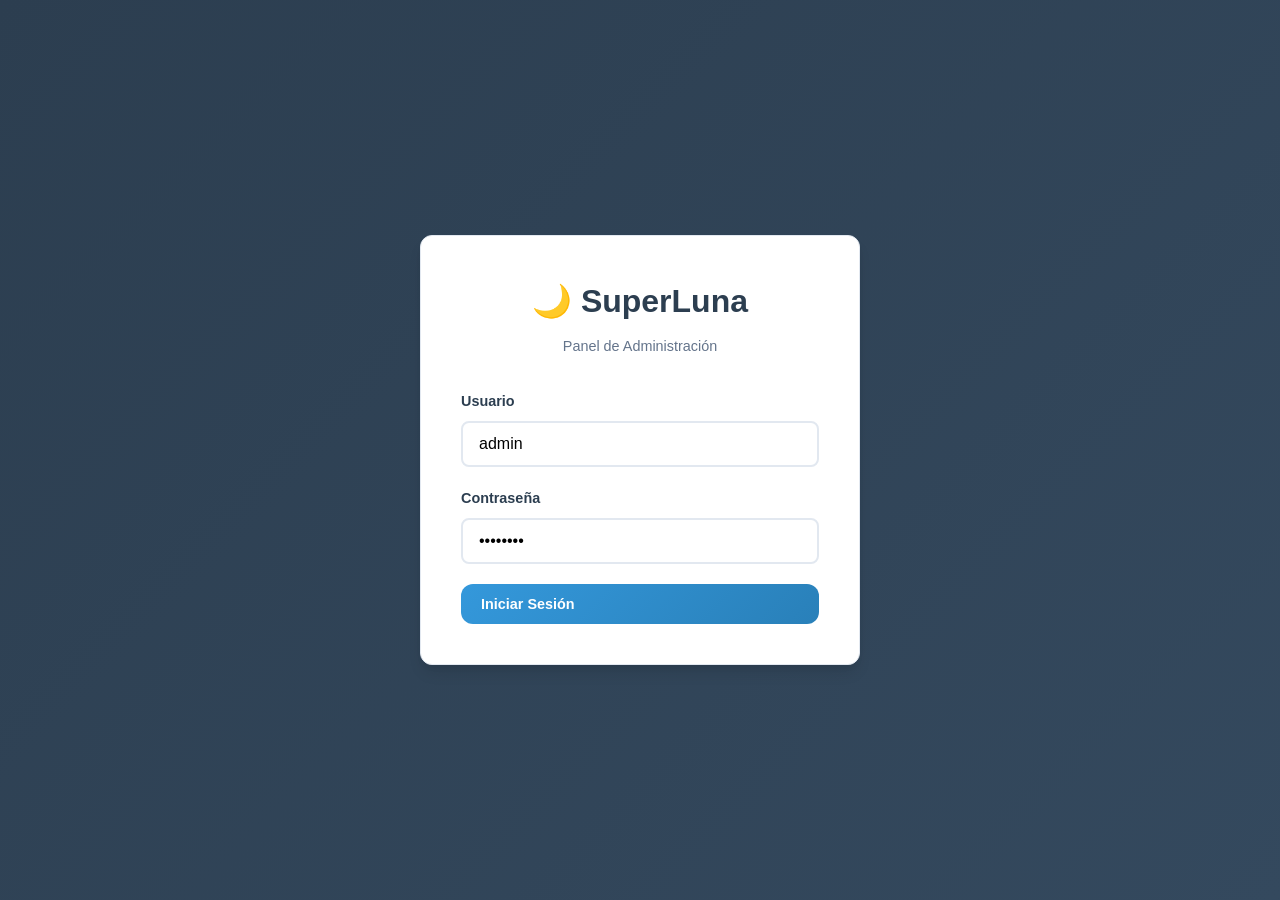
==== SuperLuna/templates/admin.html @ c575449f "SuperLuna mejorado CRUD productos, categorías y ofertas. HTML Y CSS mejorado. Implementación de Py" ====
<!DOCTYPE html>
<html lang="es">
<head>
    <meta charset="UTF-8">
    <meta name="viewport" content="width=device-width, initial-scale=1.0">
    <title>Panel de Administración - SuperLuna</title>
    <link rel="stylesheet" href="../static/admin/css/admin.css">
    <link rel="stylesheet" href="../static/admin/css/admin-responsive.css">
</head>
<body>
    <!-- Panel de Login -->
    <div id="login-panel" class="login-container">
        <div class="login-box">
            <div class="login-logo">
                <h1>🌙 SuperLuna</h1>
                <p>Panel de Administración</p>
            </div>
            <form id="login-form">
                <div class="form-group">
                    <label for="username">Usuario</label>
                    <input type="text" id="username" class="form-control" value="admin" required>
                </div>
                <div class="form-group">
                    <label for="password">Contraseña</label>
                    <input type="password" id="password" class="form-control" value="admin123" required>
                </div>
                <button type="submit" class="btn btn-primary" style="width: 100%;">Iniciar Sesión</button>
            </form>
        </div>
    </div>

    <!-- Panel de Administración -->
    <div id="admin-panel" class="admin-container" style="display: none;">
        <!-- Sidebar -->
        <div class="admin-sidebar">
            <div class="admin-logo">
                <h2>🌙 SuperLuna</h2>
                <p>Panel de Admin</p>
            </div>
            <div class="admin-menu">
                <a href="#" class="admin-menu-item active" data-tab="dashboard">
                    <span class="admin-menu-icon">📊</span>
                    <span class="admin-menu-text">Dashboard</span>
                </a>
                <a href="#" class="admin-menu-item" data-tab="products">
                    <span class="admin-menu-icon">📦</span>
                    <span class="admin-menu-text">Productos</span>
                </a>
                <a href="#" class="admin-menu-item" data-tab="offers">
                    <span class="admin-menu-icon">🔥</span>
                    <span class="admin-menu-text">Ofertas</span>
                </a>
                <a href="#" class="admin-menu-item" data-tab="categories">
                    <span class="admin-menu-icon">🏷️</span>
                    <span class="admin-menu-text">Categorías</span>
                </a>
                <a href="#" class="admin-menu-item" id="logout-btn">
                    <span class="admin-menu-icon">🚪</span>
                    <span class="admin-menu-text">Cerrar Sesión</span>
                </a>
            </div>
        </div>

        <!-- Main Content -->
        <div class="admin-main">
            <!-- Header -->
            <div class="admin-header">
                <div class="admin-header-left">
                    <h1 id="admin-page-title">Dashboard</h1>
                </div>
                <div class="admin-header-right">
                    <div class="admin-user">
                        <div class="admin-user-avatar">A</div>
                        <div>
                            <div>Administrador</div>
                            <div style="font-size: 0.8rem; color: #7f8c8d;">admin@superluna.com</div>
                        </div>
                    </div>
                </div>
            </div>

            <!-- Content -->
            <div class="admin-content">
                <!-- Dashboard -->
                <div id="dashboard" class="tab-content active">
                    <p>Cargando dashboard...</p>
                </div>

                <!-- Products -->
                <div id="products" class="tab-content">
                    <p>Cargando productos...</p>
                </div>

                <!-- Offers -->
                <div id="offers" class="tab-content">
                    <p>Cargando ofertas...</p>
                </div>

                <!-- Categories -->
                <div id="categories" class="tab-content">
                    <p>Cargando categorías...</p>
                </div>
            </div>
        </div>
    </div>

    
    <script src="../static/admin/js/admin-main.js"></script>
</body>
</html>
---- SuperLuna/static/admin/css/admin.css ----
:root {
    --primary-color: #2c3e50;
    --secondary-color: #3498db;
    --accent-color: #e74c3c;
    --success-color: #27ae60;
    --warning-color: #f39c12;
    --light-color: #f8f9fa;
    --dark-color: #2c3e50;
    --sidebar-width: 280px;
    --header-height: 70px;
    --border-radius: 12px;
    --shadow: 0 4px 6px -1px rgba(0, 0, 0, 0.1), 0 2px 4px -1px rgba(0, 0, 0, 0.06);
    --shadow-lg: 0 10px 15px -3px rgba(0, 0, 0, 0.1), 0 4px 6px -2px rgba(0, 0, 0, 0.05);
}

* {
    margin: 0;
    padding: 0;
    box-sizing: border-box;
    font-family: 'Inter', 'Segoe UI', Tahoma, Geneva, Verdana, sans-serif;
}

body {
    background-color: #f8fafc;
    color: #334155;
    line-height: 1.6;
}

.admin-container {
    display: flex;
    min-height: 100vh;
}

/* ==================== SIDEBAR MEJORADO ==================== */
.admin-sidebar {
    width: var(--sidebar-width);
    background: linear-gradient(135deg, var(--primary-color) 0%, #34495e 100%);
    color: white;
    position: fixed;
    height: 100vh;
    overflow-y: auto;
    transition: all 0.3s cubic-bezier(0.4, 0, 0.2, 1);
    z-index: 1000;
    border-right: 1px solid rgba(255, 255, 255, 0.1);
}

.admin-logo {
    padding: 24px;
    text-align: center;
    border-bottom: 1px solid rgba(255, 255, 255, 0.1);
    background: rgba(255, 255, 255, 0.05);
}

/* ==================== LOGO FIX ==================== */
.admin-logo h2 {
    font-size: 1.5rem;
    margin-bottom: 4px;
    font-weight: 700;
    color: white; /* Cambio importante: usar color sólido en lugar de gradiente */
    text-shadow: 0 2px 4px rgba(0, 0, 0, 0.3);
}

/* Remover el gradiente que no funciona bien */
.admin-logo h2 {
    background: none !important;
    -webkit-background-clip: initial !important;
    -webkit-text-fill-color: initial !important;
}

/* ==================== CONTENT DISPLAY FIX ==================== */
.tab-content {
    display: none;
}

.tab-content.active {
    display: block;
}

/* Asegurar que el contenido inicial se vea */
#dashboard {
    display: block;
}

.admin-logo p {
    font-size: 0.75rem;
    opacity: 0.7;
    font-weight: 500;
    letter-spacing: 0.5px;
}

.admin-menu {
    padding: 16px 0;
}

.admin-menu-item {
    display: flex;
    align-items: center;
    padding: 14px 24px;
    color: rgba(255, 255, 255, 0.8);
    text-decoration: none;
    transition: all 0.3s ease;
    margin: 4px 12px;
    border-radius: var(--border-radius);
    font-weight: 500;
    position: relative;
}

.admin-menu-item:hover {
    background: rgba(255, 255, 255, 0.1);
    color: white;
    transform: translateX(4px);
}

.admin-menu-item.active {
    background: linear-gradient(135deg, var(--secondary-color) 0%, #2980b9 100%);
    color: white;
    box-shadow: var(--shadow);
}

.admin-menu-item.active::before {
    content: '';
    position: absolute;
    left: -12px;
    top: 50%;
    transform: translateY(-50%);
    width: 4px;
    height: 60%;
    background: var(--secondary-color);
    border-radius: 2px;
}

.admin-menu-icon {
    margin-right: 12px;
    font-size: 1.3rem;
    width: 24px;
    text-align: center;
}

.admin-menu-text {
    font-size: 0.9rem;
}

/* ==================== MAIN CONTENT MEJORADO ==================== */
.admin-main {
    flex: 1;
    margin-left: var(--sidebar-width);
    transition: all 0.3s;
    background: #f8fafc;
}

.admin-header {
    height: var(--header-height);
    background: white;
    box-shadow: var(--shadow);
    display: flex;
    align-items: center;
    justify-content: space-between;
    padding: 0 32px;
    position: sticky;
    top: 0;
    z-index: 100;
    border-bottom: 1px solid #e2e8f0;
}

.admin-header-left h1 {
    font-size: 1.5rem;
    color: var(--primary-color);
    font-weight: 700;
}

.admin-header-right {
    display: flex;
    align-items: center;
}

.admin-user {
    display: flex;
    align-items: center;
    gap: 12px;
    padding: 8px 16px;
    border-radius: var(--border-radius);
    transition: all 0.3s ease;
}

.admin-user:hover {
    background: var(--light-color);
}

.admin-user-avatar {
    width: 44px;
    height: 44px;
    border-radius: 50%;
    background: linear-gradient(135deg, var(--secondary-color) 0%, #2980b9 100%);
    display: flex;
    align-items: center;
    justify-content: center;
    color: white;
    font-weight: 600;
    font-size: 1.1rem;
    box-shadow: var(--shadow);
}

.admin-user-info div:first-child {
    font-weight: 600;
    color: var(--primary-color);
    font-size: 0.9rem;
}

.admin-user-info div:last-child {
    font-size: 0.75rem;
    color: #64748b;
}

.admin-content {
    padding: 32px;
    max-width: 1400px;
    margin: 0 auto;
}

/* ==================== DASHBOARD MEJORADO ==================== */
.dashboard-stats {
    display: grid;
    grid-template-columns: repeat(auto-fit, minmax(280px, 1fr));
    gap: 24px;
    margin-bottom: 32px;
}

.stat-card {
    background: white;
    padding: 24px;
    border-radius: var(--border-radius);
    box-shadow: var(--shadow);
    display: flex;
    align-items: center;
    gap: 20px;
    transition: all 0.3s ease;
    border: 1px solid #f1f5f9;
    position: relative;
    overflow: hidden;
}

.stat-card::before {
    content: '';
    position: absolute;
    top: 0;
    left: 0;
    width: 4px;
    height: 100%;
    background: linear-gradient(135deg, var(--secondary-color) 0%, #2980b9 100%);
}

.stat-card:hover {
    transform: translateY(-4px);
    box-shadow: var(--shadow-lg);
}

.stat-card:nth-child(2)::before { background: linear-gradient(135deg, var(--success-color) 0%, #219653 100%); }
.stat-card:nth-child(3)::before { background: linear-gradient(135deg, var(--warning-color) 0%, #e67e22 100%); }
.stat-card:nth-child(4)::before { background: linear-gradient(135deg, var(--accent-color) 0%, #c0392b 100%); }

.stat-icon {
    font-size: 2.5rem;
    width: 70px;
    height: 70px;
    border-radius: 16px;
    display: flex;
    align-items: center;
    justify-content: center;
    background: linear-gradient(135deg, #667eea 0%, #764ba2 100%);
    box-shadow: var(--shadow);
}

.stat-card:nth-child(2) .stat-icon { background: linear-gradient(135deg, #f093fb 0%, #f5576c 100%); }
.stat-card:nth-child(3) .stat-icon { background: linear-gradient(135deg, #4facfe 0%, #00f2fe 100%); }
.stat-card:nth-child(4) .stat-icon { background: linear-gradient(135deg, #43e97b 0%, #38f9d7 100%); }

.stat-info {
    flex: 1;
}

.stat-value {
    font-size: 2rem;
    font-weight: 800;
    color: var(--primary-color);
    line-height: 1;
    margin-bottom: 4px;
}

.stat-label {
    color: #64748b;
    font-size: 0.9rem;
    font-weight: 500;
}

.dashboard-actions {
    display: flex;
    gap: 16px;
    margin-top: 32px;
    flex-wrap: wrap;
}

/* ==================== TABLAS MEJORADAS ==================== */
.section-header {
    display: flex;
    justify-content: space-between;
    align-items: center;
    margin-bottom: 24px;
    padding: 0 8px;
}

.section-header h2 {
    font-size: 1.5rem;
    color: var(--primary-color);
    font-weight: 700;
}

.table-container {
    background: white;
    border-radius: var(--border-radius);
    overflow: hidden;
    box-shadow: var(--shadow);
    border: 1px solid #e2e8f0;
}

.data-table {
    width: 100%;
    border-collapse: collapse;
    background: white;
}

.data-table th {
    background: #f8fafc;
    padding: 16px 20px;
    text-align: left;
    font-weight: 600;
    color: var(--primary-color);
    font-size: 0.85rem;
    text-transform: uppercase;
    letter-spacing: 0.5px;
    border-bottom: 2px solid #e2e8f0;
}

.data-table td {
    padding: 16px 20px;
    border-bottom: 1px solid #f1f5f9;
    transition: all 0.3s ease;
}

.data-table tr:last-child td {
    border-bottom: none;
}

.data-table tr:hover td {
    background: #f8fafc;
}

/* ==================== COMPONENTES DE TABLA ==================== */
.product-info {
    display: flex;
    align-items: center;
    gap: 12px;
}

.product-icon {
    font-size: 1.5rem;
    width: 40px;
    height: 40px;
    border-radius: 8px;
    background: #f1f5f9;
    display: flex;
    align-items: center;
    justify-content: center;
}

.product-name {
    font-weight: 600;
    color: var(--primary-color);
    margin-bottom: 2px;
}

.product-description {
    font-size: 0.8rem;
    color: #64748b;
    line-height: 1.4;
}

.price-info .current-price {
    font-weight: 700;
    color: var(--success-color);
    font-size: 1.1rem;
}

.price-info .original-price {
    text-decoration: line-through;
    color: #94a3b8;
    font-size: 0.8rem;
}

/* ==================== BADGES MEJORADOS ==================== */
.stock-badge, .status-badge, .offer-badge, .discount-badge {
    padding: 6px 12px;
    border-radius: 20px;
    font-size: 0.75rem;
    font-weight: 600;
    display: inline-flex;
    align-items: center;
    gap: 4px;
}

.stock-badge.good-stock {
    background: #dcfce7;
    color: #166534;
    border: 1px solid #bbf7d0;
}

.stock-badge.low-stock {
    background: #fef2f2;
    color: #dc2626;
    border: 1px solid #fecaca;
}

.status-badge.active {
    background: #dcfce7;
    color: #166534;
    border: 1px solid #bbf7d0;
}

.status-badge.inactive {
    background: #f3f4f6;
    color: #6b7280;
    border: 1px solid #e5e7eb;
}

.offer-badge {
    background: #fff7ed;
    color: #ea580c;
    border: 1px solid #fed7aa;
}

.discount-badge {
    background: #fef2f2;
    color: #dc2626;
    border: 1px solid #fecaca;
    font-weight: 700;
}

/* ==================== BOTONES MEJORADOS ==================== */
.btn {
    padding: 12px 20px;
    border: none;
    border-radius: var(--border-radius);
    cursor: pointer;
    font-weight: 600;
    font-size: 0.9rem;
    transition: all 0.3s cubic-bezier(0.4, 0, 0.2, 1);
    display: inline-flex;
    align-items: center;
    gap: 8px;
    text-decoration: none;
    position: relative;
    overflow: hidden;
}

.btn::before {
    content: '';
    position: absolute;
    top: 0;
    left: -100%;
    width: 100%;
    height: 100%;
    background: linear-gradient(90deg, transparent, rgba(255,255,255,0.2), transparent);
    transition: left 0.5s;
}

.btn:hover::before {
    left: 100%;
}

.btn:hover {
    transform: translateY(-2px);
    box-shadow: var(--shadow-lg);
}

.btn:active {
    transform: translateY(0);
}

.btn-primary {
    background: linear-gradient(135deg, var(--secondary-color) 0%, #2980b9 100%);
    color: white;
}

.btn-success {
    background: linear-gradient(135deg, var(--success-color) 0%, #219653 100%);
    color: white;
}

.btn-warning {
    background: linear-gradient(135deg, var(--warning-color) 0%, #e67e22 100%);
    color: white;
}

.btn-danger {
    background: linear-gradient(135deg, var(--accent-color) 0%, #c0392b 100%);
    color: white;
}

.btn-outline {
    background: transparent;
    border: 2px solid #e2e8f0;
    color: #64748b;
}

.btn-outline:hover {
    border-color: var(--secondary-color);
    color: var(--secondary-color);
}

.btn-sm {
    padding: 8px 16px;
    font-size: 0.8rem;
    border-radius: 8px;
}

/* ==================== ACTION BUTTONS ==================== */
.action-buttons {
    display: flex;
    gap: 8px;
    flex-wrap: wrap;
}

/* ==================== FORMULARIOS MEJORADOS ==================== */
.modal {
    display: none;
    position: fixed;
    z-index: 1000;
    left: 0;
    top: 0;
    width: 100%;
    height: 100%;
    background-color: rgba(0,0,0,0.5);
    backdrop-filter: blur(4px);
}

.modal-content {
    background-color: white;
    margin: 5% auto;
    padding: 0;
    border-radius: var(--border-radius);
    width: 90%;
    max-width: 600px;
    box-shadow: var(--shadow-lg);
    animation: modalSlideIn 0.3s cubic-bezier(0.4, 0, 0.2, 1);
    border: 1px solid #e2e8f0;
}

@keyframes modalSlideIn {
    from {
        opacity: 0;
        transform: translateY(-20px) scale(0.95);
    }
    to {
        opacity: 1;
        transform: translateY(0) scale(1);
    }
}

.modal-header {
    padding: 24px;
    border-bottom: 1px solid #e2e8f0;
    display: flex;
    justify-content: space-between;
    align-items: center;
    background: #f8fafc;
    border-radius: var(--border-radius) var(--border-radius) 0 0;
}

.modal-header h3 {
    margin: 0;
    color: var(--primary-color);
    font-weight: 700;
    font-size: 1.3rem;
}

.modal-body {
    padding: 24px;
    max-height: 70vh;
    overflow-y: auto;
}

.close {
    color: #94a3b8;
    font-size: 24px;
    font-weight: 600;
    cursor: pointer;
    line-height: 1;
    padding: 4px;
    border-radius: 4px;
    transition: all 0.3s ease;
}

.close:hover {
    color: var(--accent-color);
    background: #fef2f2;
}

/* Form styles */
.form-group {
    margin-bottom: 20px;
}

.form-group label {
    display: block;
    margin-bottom: 8px;
    font-weight: 600;
    color: var(--primary-color);
    font-size: 0.9rem;
}

.form-control {
    width: 100%;
    padding: 12px 16px;
    border: 2px solid #e2e8f0;
    border-radius: 8px;
    font-size: 1rem;
    transition: all 0.3s ease;
    background: white;
}

.form-control:focus {
    border-color: var(--secondary-color);
    outline: none;
    box-shadow: 0 0 0 3px rgba(52, 152, 219, 0.1);
    background: white;
}

.form-row {
    display: flex;
    gap: 16px;
    margin-bottom: 16px;
}

.form-row .form-group {
    flex: 1;
    margin-bottom: 0;
}

/* ==================== LOGIN MEJORADO ==================== */
.login-container {
    display: flex;
    align-items: center;
    justify-content: center;
    min-height: 100vh;
    background: linear-gradient(135deg, var(--primary-color) 0%, #34495e 100%);
    padding: 20px;
}

.login-box {
    background: white;
    border-radius: var(--border-radius);
    box-shadow: var(--shadow-lg);
    padding: 40px;
    width: 100%;
    max-width: 440px;
    border: 1px solid #e2e8f0;
}

.login-logo {
    text-align: center;
    margin-bottom: 32px;
}

.login-logo h1 {
    color: var(--primary-color);
    margin-bottom: 8px;
    font-size: 2rem;
    font-weight: 800;
}

.login-logo p {
    color: #64748b;
    font-size: 0.9rem;
}

/* ==================== EMPTY STATES ==================== */
.empty-state {
    text-align: center;
    padding: 60px 40px;
    color: #64748b;
}

.empty-icon {
    font-size: 4rem;
    margin-bottom: 20px;
    opacity: 0.5;
}

.empty-state h3 {
    color: var(--primary-color);
    margin-bottom: 12px;
    font-weight: 600;
}

.empty-state p {
    margin-bottom: 24px;
    line-height: 1.6;
}

/* ==================== MESSAGES ==================== */
#admin-message-container {
    position: fixed;
    top: 20px;
    right: 20px;
    z-index: 9999;
}

#admin-message-container div {
    padding: 16px 20px;
    border-radius: var(--border-radius);
    margin-bottom: 10px;
    font-weight: 500;
    box-shadow: var(--shadow);
    border-left: 4px solid transparent;
    animation: slideInRight 0.3s ease;
}

#admin-message-container div[style*="success"] {
    background: #f0fdf4;
    color: #166534;
    border-left-color: #22c55e;
}

#admin-message-container div[style*="error"] {
    background: #fef2f2;
    color: #dc2626;
    border-left-color: #ef4444;
}

#admin-message-container div[style*="info"] {
    background: #f0f9ff;
    color: #0369a1;
    border-left-color: #0ea5e9;
}

@keyframes slideInRight {
    from {
        opacity: 0;
        transform: translateX(100%);
    }
    to {
        opacity: 1;
        transform: translateX(0);
    }
}
*/
/* ==================== CATEGORY STYLES ==================== */
.category-info {
    display: flex;
    align-items: center;
    gap: 12px;
}

.category-icon {
    font-size: 1.3rem;
    width: 36px;
    height: 36px;
    border-radius: 8px;
    background: #f1f5f9;
    display: flex;
    align-items: center;
    justify-content: center;
}

.product-count {
    background: #f8fafc;
    padding: 6px 12px;
    border-radius: 20px;
    font-size: 0.8rem;
    color: #64748b;
    border: 1px solid #e2e8f0;
    font-weight: 500;
}

/* Slug styling */
code {
    background: #f1f5f9;
    padding: 4px 8px;
    border-radius: 4px;
    font-size: 0.8rem;
    font-family: 'Monaco', 'Menlo', 'Ubuntu Mono', monospace;
    color: #475569;
}
---- SuperLuna/static/admin/css/admin-responsive.css ----
@media (max-width: 1200px) {
    .admin-content {
        padding: 24px;
    }
    
    .dashboard-stats {
        grid-template-columns: repeat(auto-fit, minmax(250px, 1fr));
        gap: 20px;
    }
}

@media (max-width: 768px) {
    :root {
        --sidebar-width: 70px;
        --header-height: 60px;
    }
    
    .admin-sidebar {
        width: var(--sidebar-width);
    }
    
    .admin-sidebar .admin-menu-text {
        display: none;
    }
    
    .admin-sidebar .admin-logo p {
        display: none;
    }
    
    .admin-sidebar .admin-logo h2 {
        font-size: 1.2rem;
    }
    
    .admin-main {
        margin-left: var(--sidebar-width);
    }
    
    .admin-menu-item {
        justify-content: center;
        padding: 16px;
        margin: 4px 8px;
    }
    
    .admin-menu-icon {
        margin-right: 0;
        font-size: 1.4rem;
    }
    
    .admin-header {
        padding: 0 20px;
    }
    
    .admin-content {
        padding: 20px;
    }
    
    .dashboard-stats {
        grid-template-columns: 1fr;
        gap: 16px;
    }
    
    .stat-card {
        padding: 20px;
    }
    
    .section-header {
        flex-direction: column;
        align-items: flex-start;
        gap: 16px;
    }
    
    .form-row {
        flex-direction: column;
        gap: 0;
    }
    
    .action-buttons {
        justify-content: flex-start;
    }
    
    .modal-content {
        width: 95%;
        margin: 10% auto;
    }
    
    .admin-user-info {
        display: none;
    }
}

@media (max-width: 480px) {
    .admin-header {
        padding: 0 16px;
    }
    
    .admin-content {
        padding: 16px;
    }
    
    .dashboard-stats {
        gap: 12px;
    }
    
    .stat-card {
        padding: 16px;
        flex-direction: column;
        text-align: center;
        gap: 16px;
    }
    
    .stat-icon {
        width: 60px;
        height: 60px;
        font-size: 2rem;
    }
    
    .stat-value {
        font-size: 1.75rem;
    }
    
    .section-header h2 {
        font-size: 1.3rem;
    }
    
    .data-table {
        font-size: 0.9rem;
    }
    
    .data-table th,
    .data-table td {
        padding: 12px 8px;
    }
    
    .btn {
        padding: 10px 16px;
        font-size: 0.85rem;
    }
    
    .login-box {
        padding: 24px;
        margin: 20px;
    }
    
    .modal-body {
        padding: 20px;
    }
    
    .modal-header {
        padding: 20px;
    }
}

@media (max-width: 360px) {
    .admin-content {
        padding: 12px;
    }
    
    .stat-card {
        padding: 12px;
    }
    
    .dashboard-actions {
        flex-direction: column;
    }
    
    .btn {
        width: 100%;
        justify-content: center;
    }
}
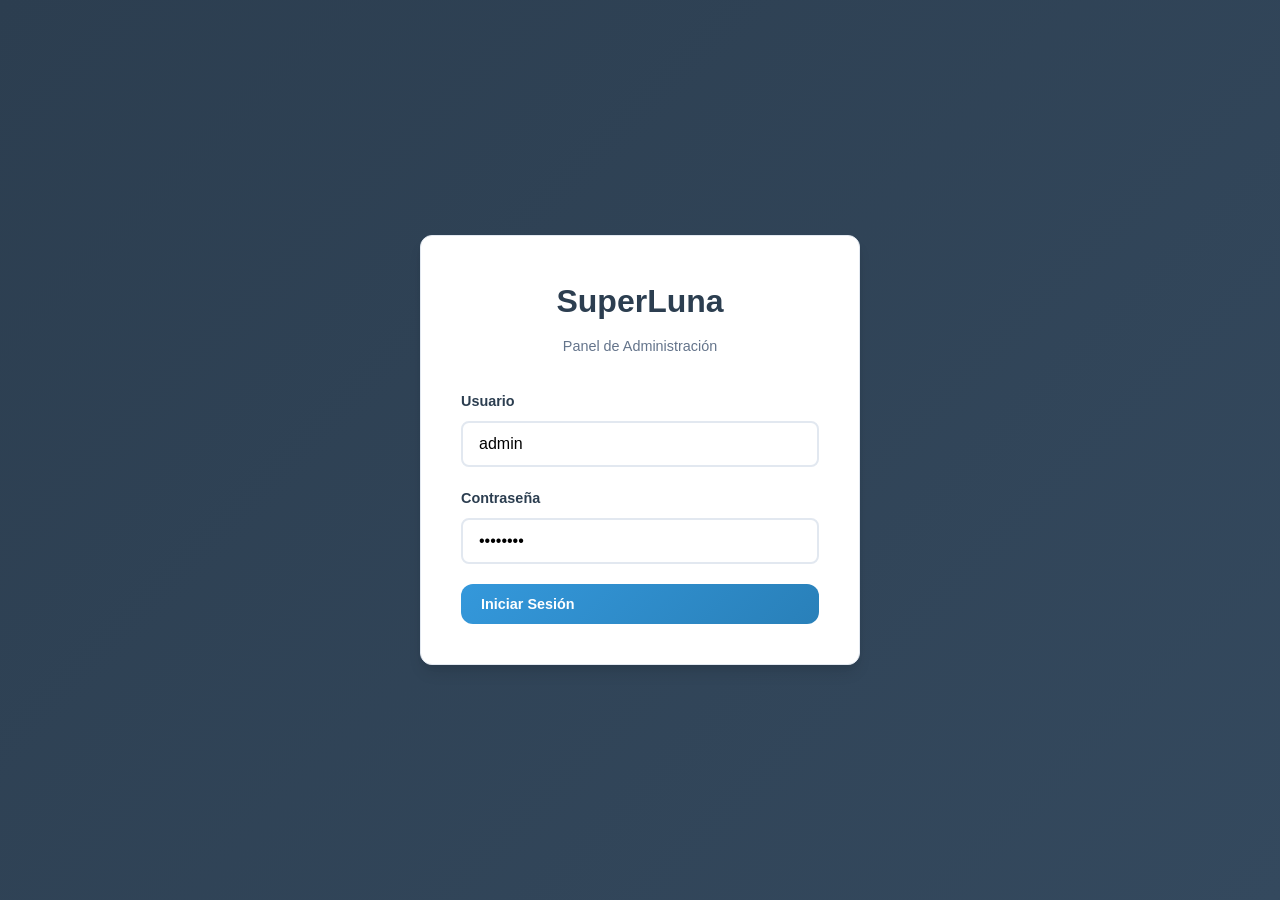
==== commit 1170c10e: "Pequeños cambios" ====
--- a/SuperLuna/templates/admin.html
+++ b/SuperLuna/templates/admin.html
@@ -12,7 +12,7 @@
     <div id="login-panel" class="login-container">
         <div class="login-box">
             <div class="login-logo">
-                <h1>🌙 SuperLuna</h1>
+                <h1>SuperLuna</h1>
                 <p>Panel de Administración</p>
             </div>
             <form id="login-form">
@@ -34,28 +34,28 @@
         <!-- Sidebar -->
         <div class="admin-sidebar">
             <div class="admin-logo">
-                <h2>🌙 SuperLuna</h2>
+                <h2>SuperLuna</h2>
                 <p>Panel de Admin</p>
             </div>
             <div class="admin-menu">
                 <a href="#" class="admin-menu-item active" data-tab="dashboard">
-                    <span class="admin-menu-icon">📊</span>
+                    <span class="admin-menu-icon"></span>
                     <span class="admin-menu-text">Dashboard</span>
                 </a>
                 <a href="#" class="admin-menu-item" data-tab="products">
-                    <span class="admin-menu-icon">📦</span>
+                    <span class="admin-menu-icon"></span>
                     <span class="admin-menu-text">Productos</span>
                 </a>
                 <a href="#" class="admin-menu-item" data-tab="offers">
-                    <span class="admin-menu-icon">🔥</span>
+                    <span class="admin-menu-icon"></span>
                     <span class="admin-menu-text">Ofertas</span>
                 </a>
                 <a href="#" class="admin-menu-item" data-tab="categories">
-                    <span class="admin-menu-icon">🏷️</span>
+                    <span class="admin-menu-icon"></span>
                     <span class="admin-menu-text">Categorías</span>
                 </a>
                 <a href="#" class="admin-menu-item" id="logout-btn">
-                    <span class="admin-menu-icon">🚪</span>
+                    <span class="admin-menu-icon"></span>
                     <span class="admin-menu-text">Cerrar Sesión</span>
                 </a>
             </div>
@@ -79,24 +79,19 @@
                 </div>
             </div>
 
-            <!-- Content -->
             <div class="admin-content">
-                <!-- Dashboard -->
                 <div id="dashboard" class="tab-content active">
                     <p>Cargando dashboard...</p>
                 </div>
 
-                <!-- Products -->
                 <div id="products" class="tab-content">
                     <p>Cargando productos...</p>
                 </div>
 
-                <!-- Offers -->
                 <div id="offers" class="tab-content">
                     <p>Cargando ofertas...</p>
                 </div>
 
-                <!-- Categories -->
                 <div id="categories" class="tab-content">
                     <p>Cargando categorías...</p>
                 </div>
@@ -104,7 +99,6 @@
         </div>
     </div>
 
-    
     <script src="../static/admin/js/admin-main.js"></script>
 </body>
 </html>
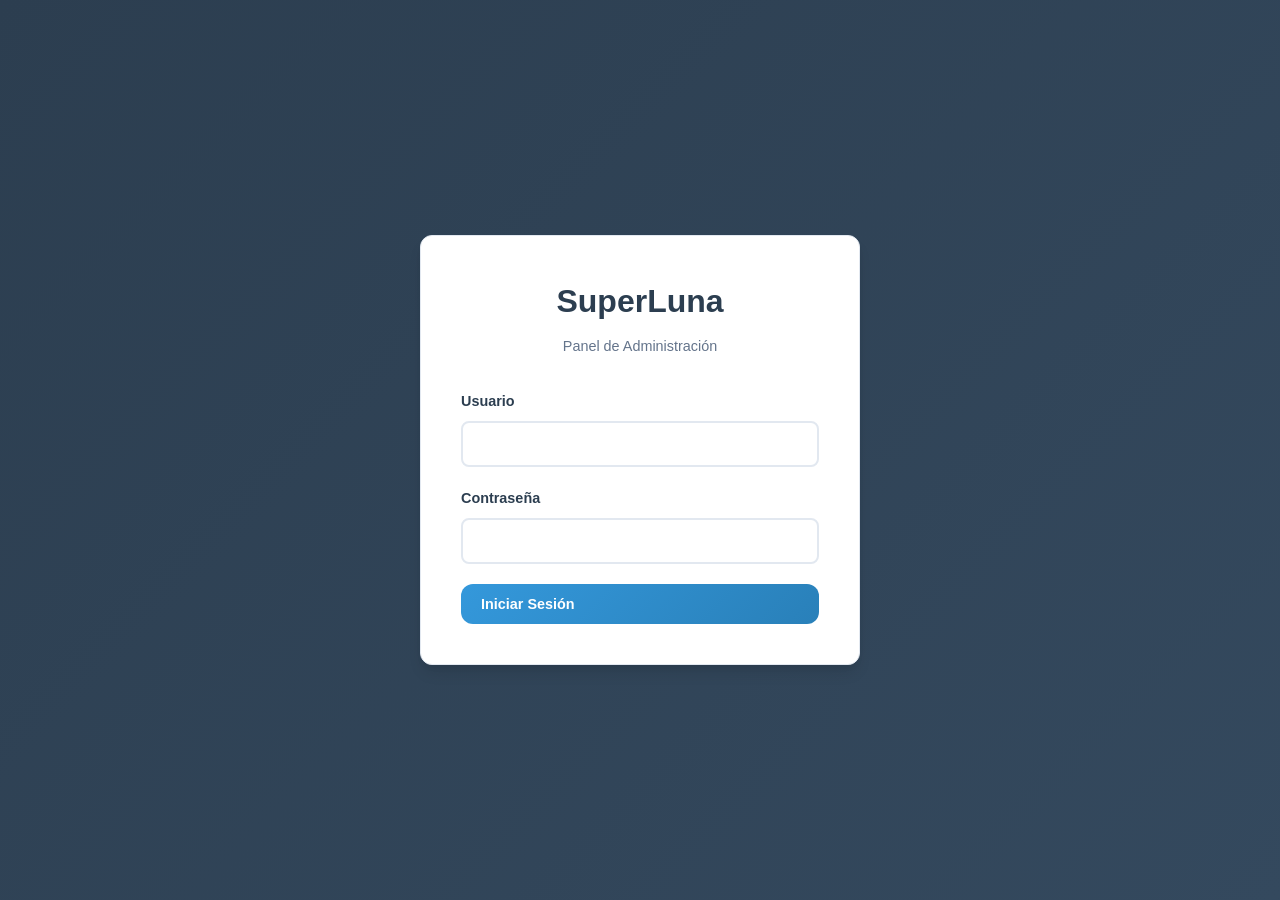
==== commit 98121afa: "Arreglo cosas del kiosco" ====
--- a/SuperLuna/templates/admin.html
+++ b/SuperLuna/templates/admin.html
@@ -18,11 +18,11 @@
             <form id="login-form">
                 <div class="form-group">
                     <label for="username">Usuario</label>
-                    <input type="text" id="username" class="form-control" value="admin" required>
+                    <input type="text" id="username" class="form-control" value="" required>
                 </div>
                 <div class="form-group">
                     <label for="password">Contraseña</label>
-                    <input type="password" id="password" class="form-control" value="admin123" required>
+                    <input type="password" id="password" class="form-control" value="" required>
                 </div>
                 <button type="submit" class="btn btn-primary" style="width: 100%;">Iniciar Sesión</button>
             </form>
@@ -31,7 +31,6 @@
 
     <!-- Panel de Administración -->
     <div id="admin-panel" class="admin-container" style="display: none;">
-        <!-- Sidebar -->
         <div class="admin-sidebar">
             <div class="admin-logo">
                 <h2>SuperLuna</h2>
@@ -54,6 +53,10 @@
                     <span class="admin-menu-icon"></span>
                     <span class="admin-menu-text">Categorías</span>
                 </a>
+                   <a href="#" class="admin-menu-item" data-tab="pedidos">
+                    <span class="admin-menu-icon"></span>
+                    <span class="admin-menu-text">Pedidos</span>
+                </a>
                 <a href="#" class="admin-menu-item" id="logout-btn">
                     <span class="admin-menu-icon"></span>
                     <span class="admin-menu-text">Cerrar Sesión</span>
@@ -61,9 +64,9 @@
             </div>
         </div>
 
-        <!-- Main Content -->
+       
         <div class="admin-main">
-            <!-- Header -->
+            
             <div class="admin-header">
                 <div class="admin-header-left">
                     <h1 id="admin-page-title">Dashboard</h1>
@@ -73,7 +76,7 @@
                         <div class="admin-user-avatar">A</div>
                         <div>
                             <div>Administrador</div>
-                            <div style="font-size: 0.8rem; color: #7f8c8d;">admin@superluna.com</div>
+                            <div style="font-size: 0.8rem; color: #7f8c8d;"></div>
                         </div>
                     </div>
                 </div>
@@ -95,6 +98,9 @@
                 <div id="categories" class="tab-content">
                     <p>Cargando categorías...</p>
                 </div>
+                <div id="pedidos" class="tab-content">
+                    <p>Cargando pedidos...</p>
+                </div>
             </div>
         </div>
     </div>
--- a/SuperLuna/static/admin/css/admin.css
+++ b/SuperLuna/static/admin/css/admin.css
@@ -31,10 +31,10 @@
     min-height: 100vh;
 }
 
-/* ==================== SIDEBAR MEJORADO ==================== */
+
 .admin-sidebar {
     width: var(--sidebar-width);
-    background: linear-gradient(135deg, var(--primary-color) 0%, #34495e 100%);
+    background: linear-gradient(to right, #667eea, #764ba2, #2a5298);
     color: white;
     position: fixed;
     height: 100vh;
